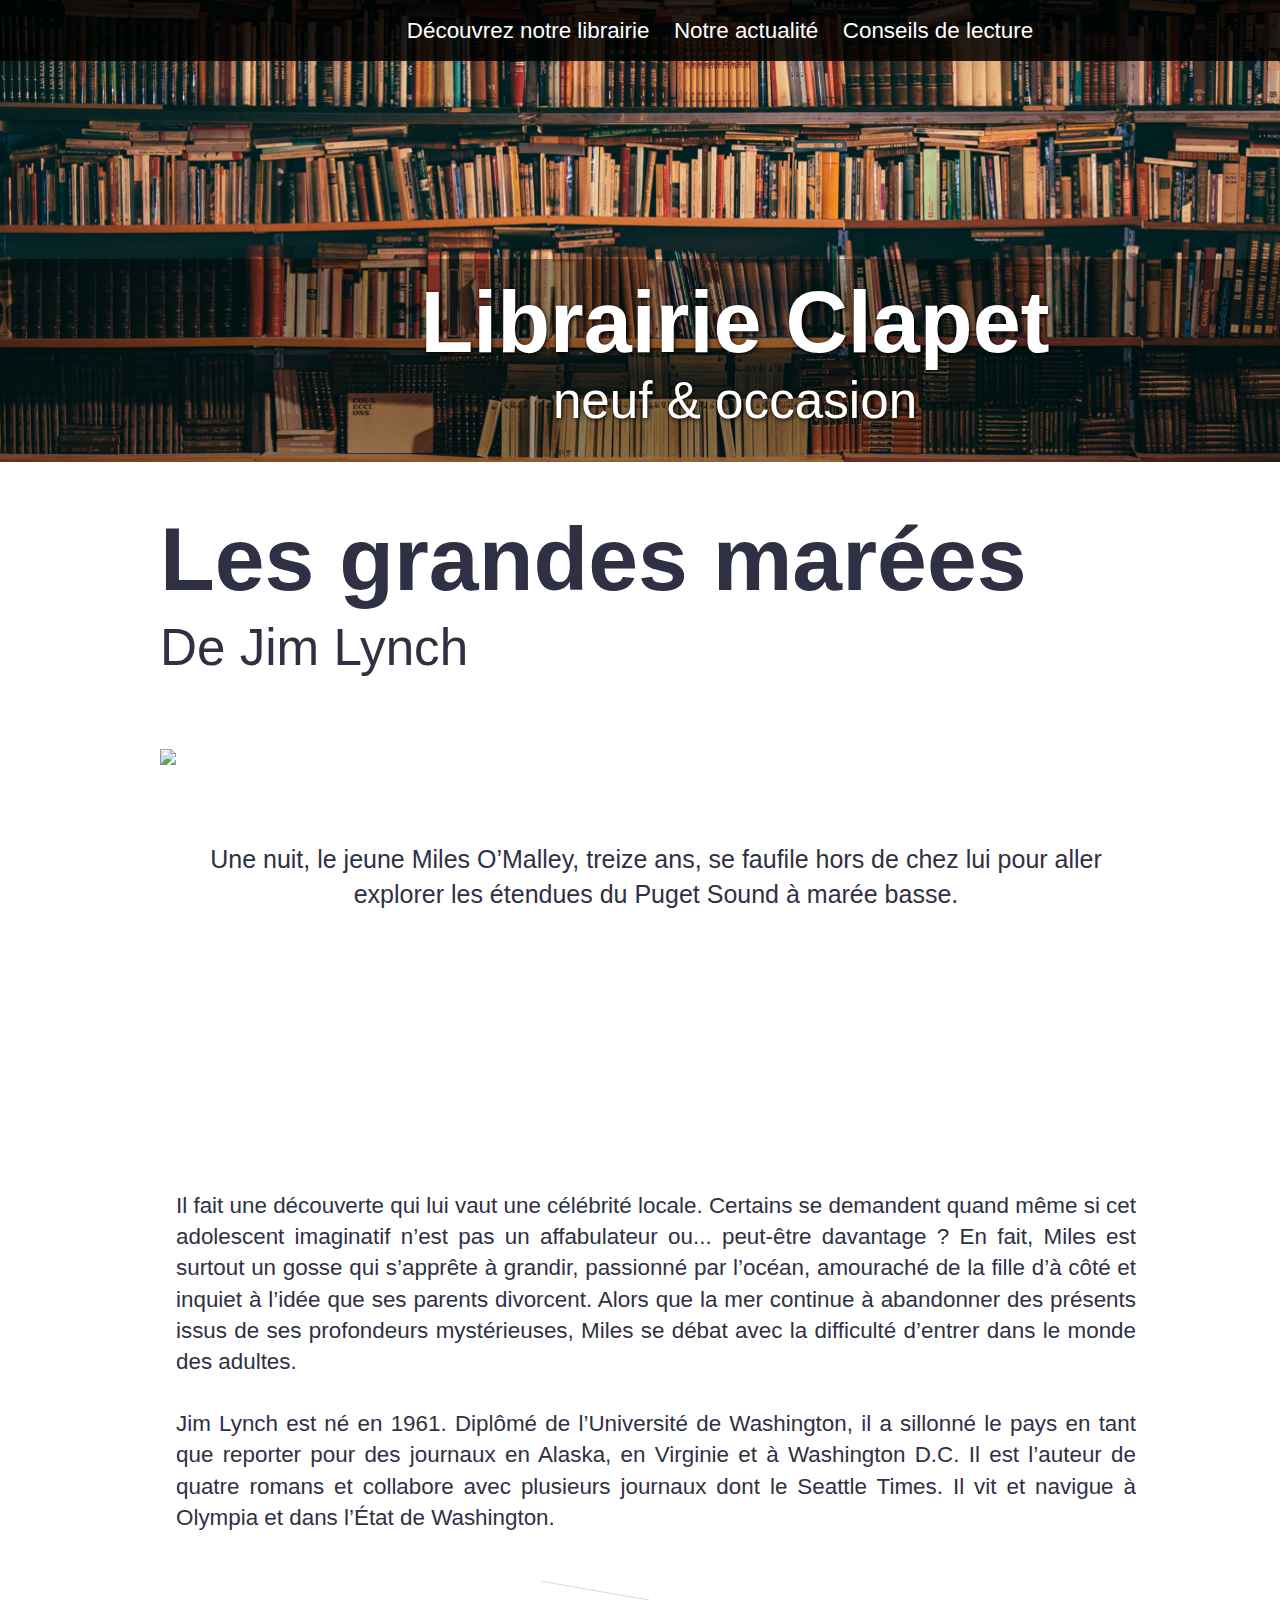
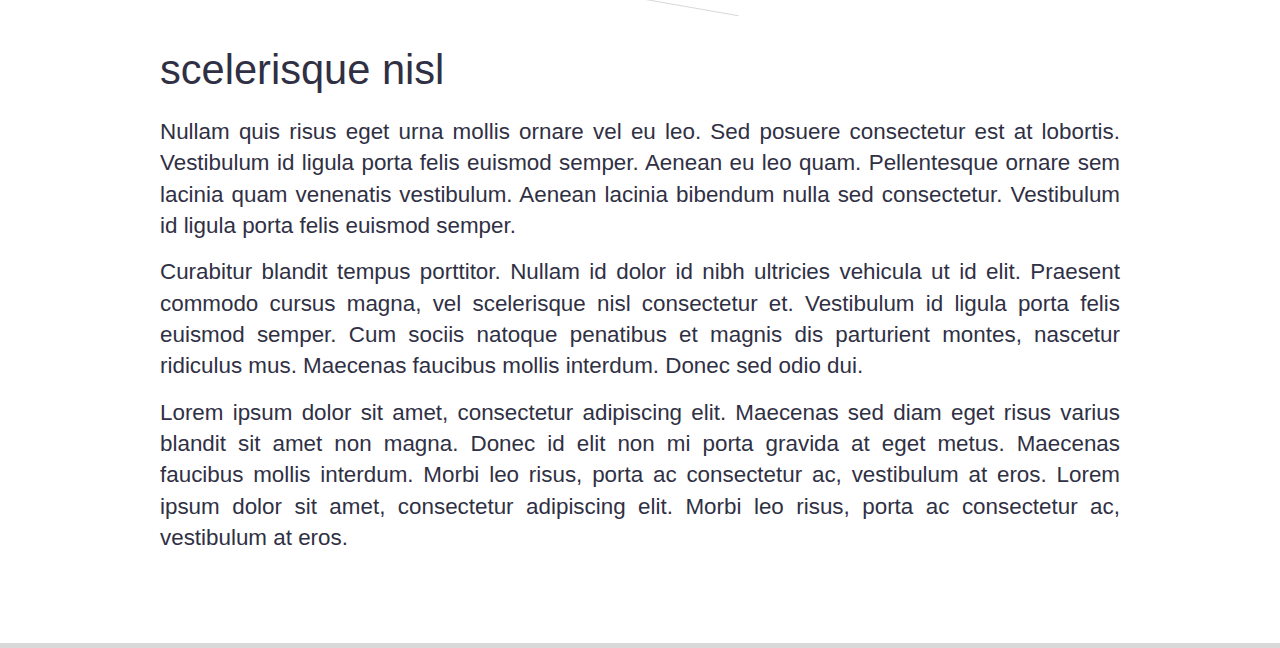
==== conseils-de-lecture.html @ 6bdda00c "news-date / parenst et enfants" ====
<!DOCTYPE html>
<html>
  <head>
    <title>Librairie Clapet</title>
    <meta name="description" content="Librairie généraliste et enthousiaste !">
    <meta charset="utf-8">
    <meta http-equiv="Content-Type" content="text/html; charset=utf-8">
    <meta http-equiv="X-UA-Compatible" content="IE=edge,chrome=1">
    <meta name="viewport" content=", width=device-width, initial-scale=1">
    <link rel="shortcut icon" href="./img/favicon.ico">
    <link rel="apple-touch-icon" href="./img/favicon.ico">
    <link rel="stylesheet" href="./css/reset.css">
    <link rel="stylesheet" href="./css/main.css">
  </head>
  <body>
    <div class="header page-single conseils-de-lecture" id="header">
      <nav class="header__nav nav-main">
        <ul class="nav-main__list container">
          <li class="nav-main__item"><a class="nav-main__link" href="./decouvrez-notre-librairie.html">Découvrez notre librairie</a></li>
          <li class="nav-main__item"><a class="nav-main__link" href="./notre-actualite.html">Notre actualité</a></li>
          <li class="nav-main__item"><a class="nav-main__link" href="./conseils-de-lecture.html">Conseils de lecture</a></li>
        </ul>
      </nav><a class="header__content container" href="./index.html">
        <h1 class="header__title">Librairie Clapet</h1>
        <p class="header__subtitle">neuf &amp; occasion</p></a>
    </div>
    <div class="container page-single conseils-de-lecture">
      <div class="page-single__header">
        <h2 class="page-single__title"><b>Les grandes marées</b></h2>
        <h2 class="page-single__subtitle">De Jim Lynch</h2>
      </div>

      <div class="parent">
      <img src="./img/cover-large.png">
<div class="enfant">
      <p class="chapo">Une nuit, le jeune Miles O’Malley, treize ans, se faufile hors de chez lui pour aller explorer les étendues du Puget Sound à marée basse.</p>
      <p>Il fait une découverte qui lui vaut une célébrité locale. Certains se demandent quand même si cet adolescent imaginatif n’est pas un affabulateur ou... peut-être davantage ? En fait, Miles est surtout un gosse qui s’apprête à grandir, passionné par l’océan, amouraché de la fille d’à côté et inquiet à l’idée que ses parents divorcent. Alors que la mer continue à abandonner des présents issus de ses profondeurs mystérieuses, Miles se débat avec la difficulté d’entrer dans le monde des adultes.</p>
      <p>Jim Lynch est né en 1961. Diplômé de l’Université de Washington, il a sillonné le pays en tant que reporter pour des journaux en Alaska, en Virginie et à Washington D.C. Il est l’auteur de quatre romans et collabore avec plusieurs journaux dont le Seattle Times. Il vit et navigue à Olympia et dans l’État de Washington.</p>
   
   </div>
      </div>
      <hr class="separator">

      <h3>scelerisque nisl</h3>
      <p>Nullam quis risus eget urna mollis ornare vel eu leo. Sed posuere consectetur est at lobortis. Vestibulum id ligula porta felis euismod semper. Aenean eu leo quam. Pellentesque ornare sem lacinia quam venenatis vestibulum. Aenean lacinia bibendum nulla sed consectetur. Vestibulum id ligula porta felis euismod semper.</p>
      <p>Curabitur blandit tempus porttitor. Nullam id dolor id nibh ultricies vehicula ut id elit. Praesent commodo cursus magna, vel scelerisque nisl consectetur et. Vestibulum id ligula porta felis euismod semper. Cum sociis natoque penatibus et magnis dis parturient montes, nascetur ridiculus mus. Maecenas faucibus mollis interdum. Donec sed odio dui.</p>
      <p>Lorem ipsum dolor sit amet, consectetur adipiscing elit. Maecenas sed diam eget risus varius blandit sit amet non magna. Donec id elit non mi porta gravida at eget metus. Maecenas faucibus mollis interdum. Morbi leo risus, porta ac consectetur ac, vestibulum at eros. Lorem ipsum dolor sit amet, consectetur adipiscing elit. Morbi leo risus, porta ac consectetur ac, vestibulum at eros.</p>
    </div>
    <script src="./js/main.js"></script>
  </body>
</html>
---- css/main.css ----
/**
* -----------
* Global
* -----------
*/

body {
  margin: auto;
  border-bottom: 5px solid #d9d9d9;
  padding-bottom: 75px;
  font-family: 'Montserrat', sans-serif;
  text-align: center ;
  font-weight: 400;
  color: #303044;
}

p, li, td, th, textarea, caption, pre, blockquote, label, input, select, textarea {
  font-size: 1.4em;
  line-height: 1.4;
}

li {
  margin: 5px 0;
}

p {
  margin: 15px 0;
}

b, strong, optgroup {
  font-weight: 700;
}

h1 {
  margin: 25px 0;
  font-size: 6.4em;
  font-weight: 700;
  font-family: 'Montserrat', sans-serif;
}

h2 {
  margin: 25px 0;
  font-size: 64px;
  font-weight: 200;
  text-align: left ;
  font-family: 'Montserrat', sans-serif;
}

h3 {
  margin: 25px 0;
  font-size: 2.6em;
  font-weight: 200;
  text-align: left ;
  font-family: 'Montserrat', sans-serif;
}

h4 {
  margin: 20px 0;
  font-size: 1.6em;
  font-family: 'Montserrat', sans-serif;
  text-align: left ;
}

h5 {
  margin: 20px 0;
  font-size: 1.6em;
  font-family: 'Montserrat', sans-serif;
}

h6 {
  margin: 15px 0;
  font-size: 1.4em;
  font-family: 'Montserrat', sans-serif;
}

h1, h2, h3, h4, h5, h6 {
  font-family: Helvetica, Arial, sans-serif;
  line-height: 1;
  font-family: 'Montserrat', sans-serif;
}

a, button {
  color: #d86324;
  text-decoration: none;
}
a:hover, button:hover {
  text-decoration: underline;
}

button {
  background-color: transparent;
  color: #d86324;
}


/**
* -----------
* Layout
* -----------
*/

.container {
  margin: auto;
  padding: 0 15px;
  width: 960px;
  max-width: 100%;
  text-align: center;
}

.text-container {
  margin: auto;
  max-width: 960px;
}

.columns {
  display: flex;
}

.column {
  max-width: 100%;
}

.column + .column {
  margin-left: 40px;
}

.column--50 {
  width: 50%;
}

.column--grow {
  flex-grow: 1;
}

.column--shrink {
  flex-shrink: 1;
}

.column--580 {
  width: 580px;
}


/**
* -----------
* Objects
* -----------
*/

.list-inline {
  display: block;
  margin: 0;
  padding: 0;
}
.list-inline > * {
  display: inline-block;
  margin: 5px;
  padding: 0;
}

@media screen and (min-width: 780px) {
  .list-flex {
    display: flex;
    justify-content: space-between;
  }
}

.link-block {
  display: block;
  color: inherit;
}
.link-block:hover {
  text-decoration: none;
}

.align-left {
  text-align: left;
}

.align-center {
  text-align: center;
}

.align-right {
  text-align: right;
}

.align-justify {
  text-align: justify;
}

.align-justify.align-center {
  text-align-last: center;
}

/**
* texts & images
*/

.important {
  font-size: 2.5em;
}

.introduction {
  font-size: 1.7em;
}

.chapo {
  font-size: 25px;
  width : 960px;
  height: 240px ;
  text-align: center;
  margin: 93px auto;
  }

.full-width {
  display: block;
  width: 100%;
  margin: 50px auto;
}


/**
* -----------
* Components
* -----------
*/


/**
* header
*/
.header {
  position: relative;
  margin-right: auto;
  margin-left: auto;
  margin-bottom: 35px;
  width: 1440px;
  height: 462px;
  background: url("../img/header-bg.png");
  background-size: cover;
  background-position: center bottom;
  overflow: hidden;
}


.header__content {
  display: block;
  margin: 0;
  position: absolute;
  padding-top: 20px;
  padding-bottom: 25px;
  bottom: 0;
  width: 100%;
  text-align: center;
  color: white;
  font-family: "Montserrat", "Avenir Next", Helvetica, Arial, sans-serif;
  text-shadow: 1px 1px 4px #000;
  background: rgba(0, 0, 0, 0.4);
}
.header__content:hover {
  text-decoration: none;
}

.header__title {
  font-size: 5.4em;
  margin: 0;
}

.header__subtitle {
  margin: 0;
  font-size: 3.2em;
  font-weight: 100;
  text-shadow: 1px 1px 5px #000;
}


.header__nav {
  background-color: rgba(0, 0, 0, 0.85);
}

.nav-main__item {
  display: inline-block;
}

.nav-main__link {
  display: block;
  padding: 10px;
  color: #fff;
}
.nav-main__link:hover {
  text-decoration: none;
  color: #d86324;
}


/**
* separator
*/
.separator {
  display: block;
  margin: 50px auto;
  width: 200px;
  height: 1px;
  border: none;
  background-color: #d9d9d9;
  transform: rotate(10deg)
}

.separator::before {
  content: "";
  display: block;
  margin: 50px auto;
  width: 200px;
  height: 1px;
  border: none;
  background-color: #d9d9d9;
  transform :rotate(-20deg)
}
/**
* honey-pot
*/

.honey-pot-list {
  text-align: center;
  display: flex; 
}

.honey-pot {
  display: inline-block;
  margin: auto;
  text-align: center;
}

.honey-pot__link {
  color: #303044;
}
.honey-pot__link:hover {
  color: #d86324;
}

.honey-pot__thumbnail {
  position: relative;
  display: inline-block;
  margin-bottom: 10px;
  filter: grayscale(0);
}

.honey-pot__thumbnail:hover {
  filter: grayscale(60%);
}

.honey-pot__thumbnail img {
  display: block;
}

.honey-pot__title {
  margin: 0;
  font-size: 2em;
  font-weight: bold;
}

.honey-pot__subtitle {
  margin: 0;
  font-size: 1.6em;
  font-weight: 200;
}


/**
* news
*/

.news__link:hover {
  color: #d86324;
}

.news__link:hover .news__thumbnail {
  -webkit-filter: grayscale(60%);
  filter: grayscale(60%);
  -webkit-transition-delay: 0ms;
  -o-transition-delay: 0ms;
  transition-delay: 0ms;
}


.news__thumbnail {
  margin-bottom: 10px;
  filter: grayscale(0);
}

.news__image {
  display: block;
  width: 100%;
}

.news__date {
  margin: 0;
  font-size: 1.8em;
  color: #e8a27d;
  text-align:left;
}

.news__title {
  margin: 0 0 15px;
  font-weight: bold;
  font-size: 2em;
  line-height: 1.4;
}

.news__text {
  margin: 0;
  font-size: 1.4em;
  line-height: 1.4;
}

.page-list .news {
  margin: 0 auto 20px auto;
  border-bottom: 1px solid #b0b0c5;
  padding-bottom: 20px;
  max-width: 320px;
}

.news--main {
  padding-bottom: 35px;
  border-bottom: 1px solid #b0b0c5;
  text-align:left;
}
.news--main .news__link {
  display: flex;
  align-items: flex-start;
}
.news--main .news__thumbnail {
  margin-bottom: 0;
  margin-right: 40px;
  min-width: 360px;
}


/**
* news-list
*/
.news-list {
  display: grid;
  grid-gap: 35px;
  grid-template-columns: repeat(3, 1fr);
  grid-template-rows: auto;
  margin-bottom: 35px;
}

.news-list .news-list__news--main {
  grid-column: span 3;
}

.news-list__news {
  grid-column: span 1;
}

/**
* -----------
* Trumps
* -----------
*/


/**
* single
*/
.page-single {
  text-align: justify;
}

.page-single__header {
  margin-bottom: 75px;
}

.page-single__title {
  margin: 0;
  font-size: 5.6em;
  line-height: 1.4;
  font-weight: 500;
}

.page-single__subtitle {
  margin: 0;
  font-size: 3.2em;
  font-weight: 200;
}


/**
* decouvrez-notre-librairie
*/
.container.decouvrez-notre-librairie {
  text-align: center;
  width: 1440px;
  height: 2931px;
}


/**
* index
*/



.index-title {
  text-align: center;
  margin-bottom: 35px;
}





.parent{
  display: flex;
}

.enfant{
  display: flex;
  flex-direction: column;
}
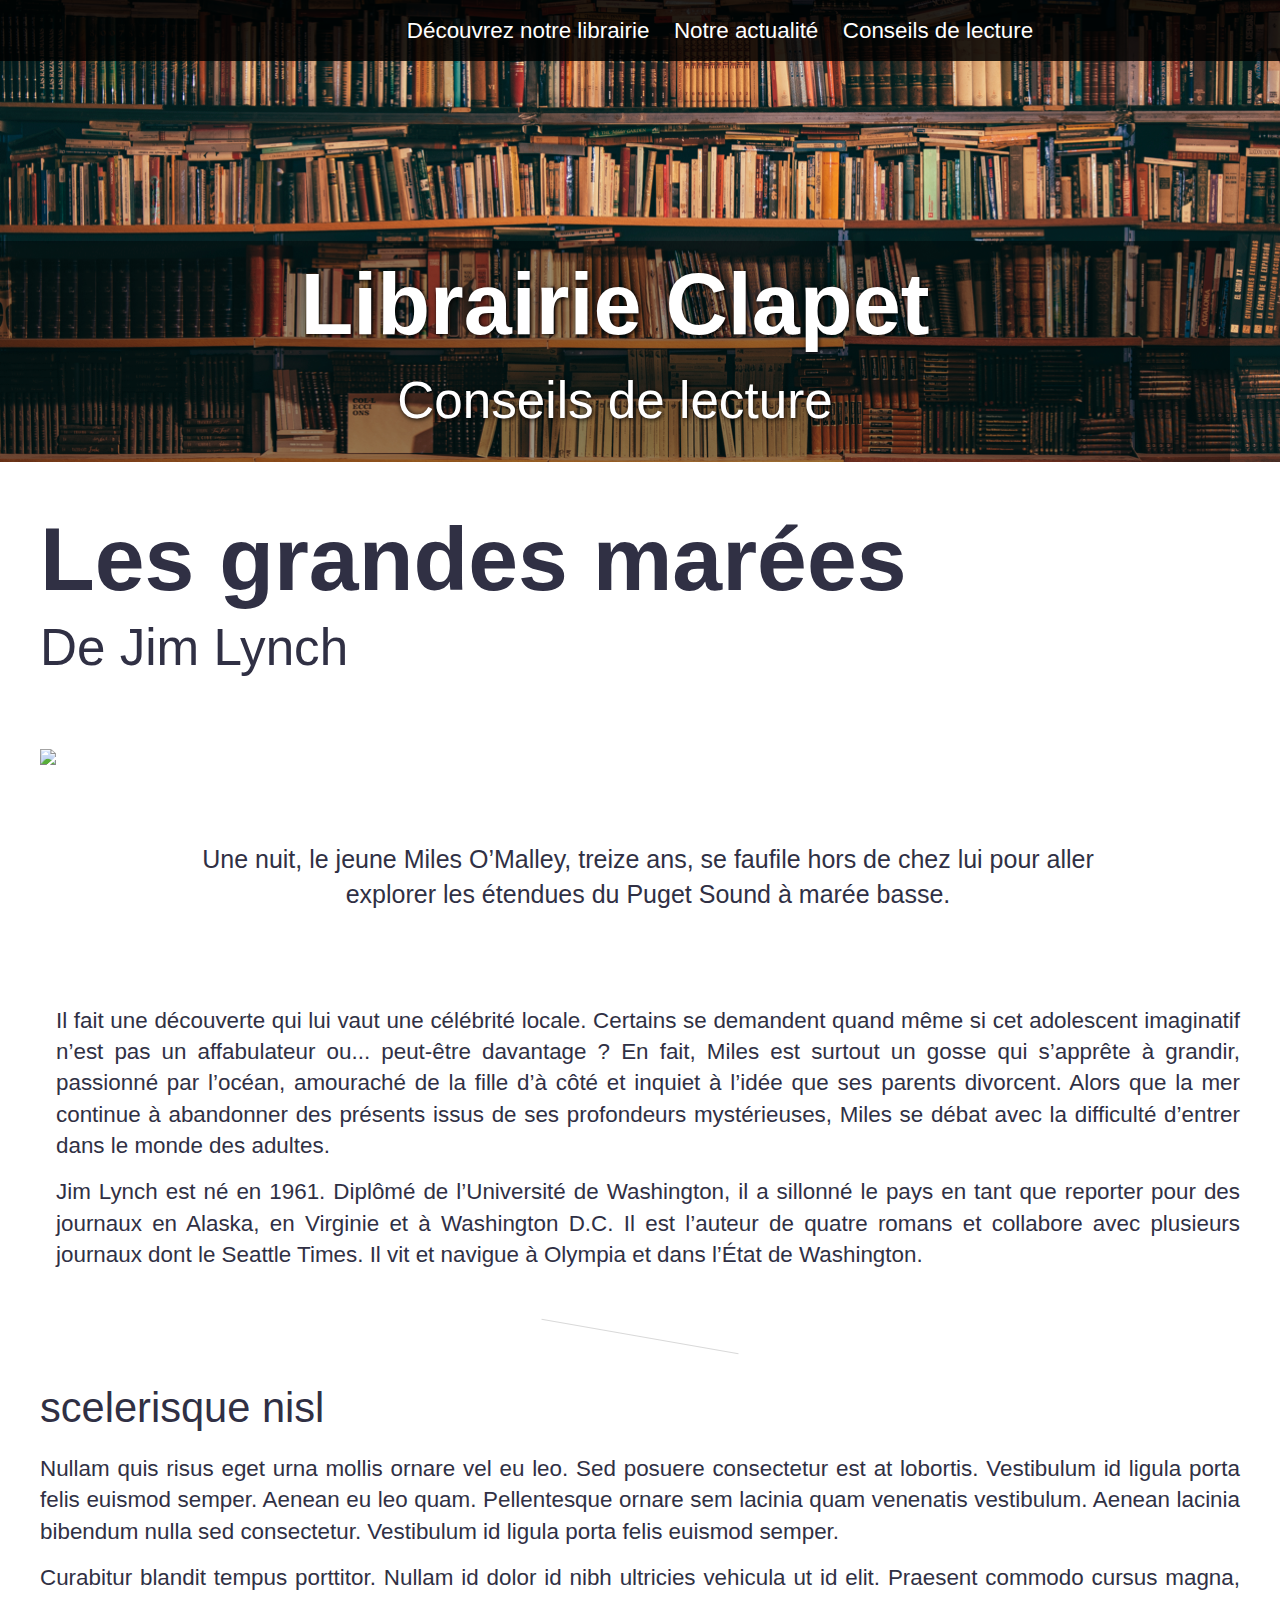
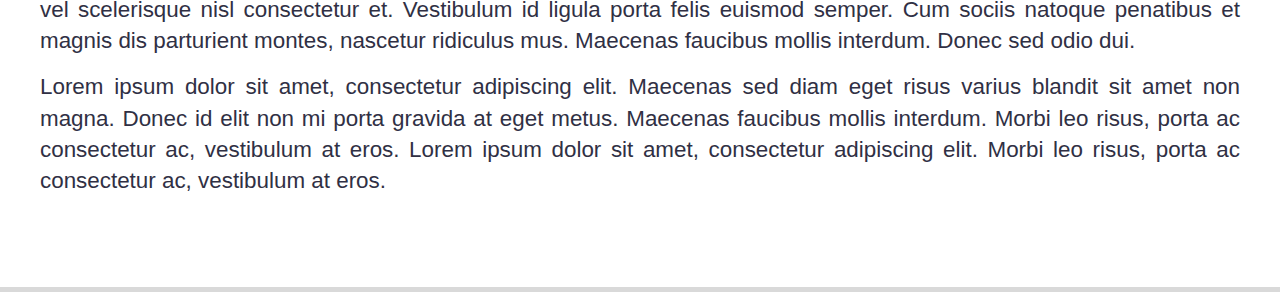
==== commit 03f588a2: "Conseils de lecture" ====
--- a/conseils-de-lecture.html
+++ b/conseils-de-lecture.html
@@ -21,8 +21,8 @@
           <li class="nav-main__item"><a class="nav-main__link" href="./conseils-de-lecture.html">Conseils de lecture</a></li>
         </ul>
       </nav><a class="header__content container" href="./index.html">
-        <h1 class="header__title">Librairie Clapet</h1>
-        <p class="header__subtitle">neuf &amp; occasion</p></a>
+        <h1 class="header__title">Librairie Clapet</h1><br/>
+        <p class="header__subtitle">Conseils de lecture</p></a>
     </div>
     <div class="container page-single conseils-de-lecture">
       <div class="page-single__header">
--- a/css/main.css
+++ b/css/main.css
@@ -103,8 +103,8 @@
 .container {
   margin: auto;
   padding: 0 15px;
-  width: 960px;
-  max-width: 100%;
+  width: 100%;
+  max-width: 1200px;
   text-align: center;
 }
 
@@ -208,8 +208,7 @@
 
 .chapo {
   font-size: 25px;
-  width : 960px;
-  height: 240px ;
+  max-width : 960px;
   text-align: center;
   margin: 93px auto;
   }
@@ -503,22 +502,23 @@
 * index
 */
 
-
-
 .index-title {
   text-align: center;
   margin-bottom: 35px;
 }
 
-
-
-
-
+/**
+* conseils-de-lecture
+*/
 .parent{
   display: flex;
 }
 
 .enfant{
-  display: flex;
-  flex-direction: column;
-}+
+}
+
+.conseils-de-lecture .chapo {
+  font-size: 25px;
+
+  }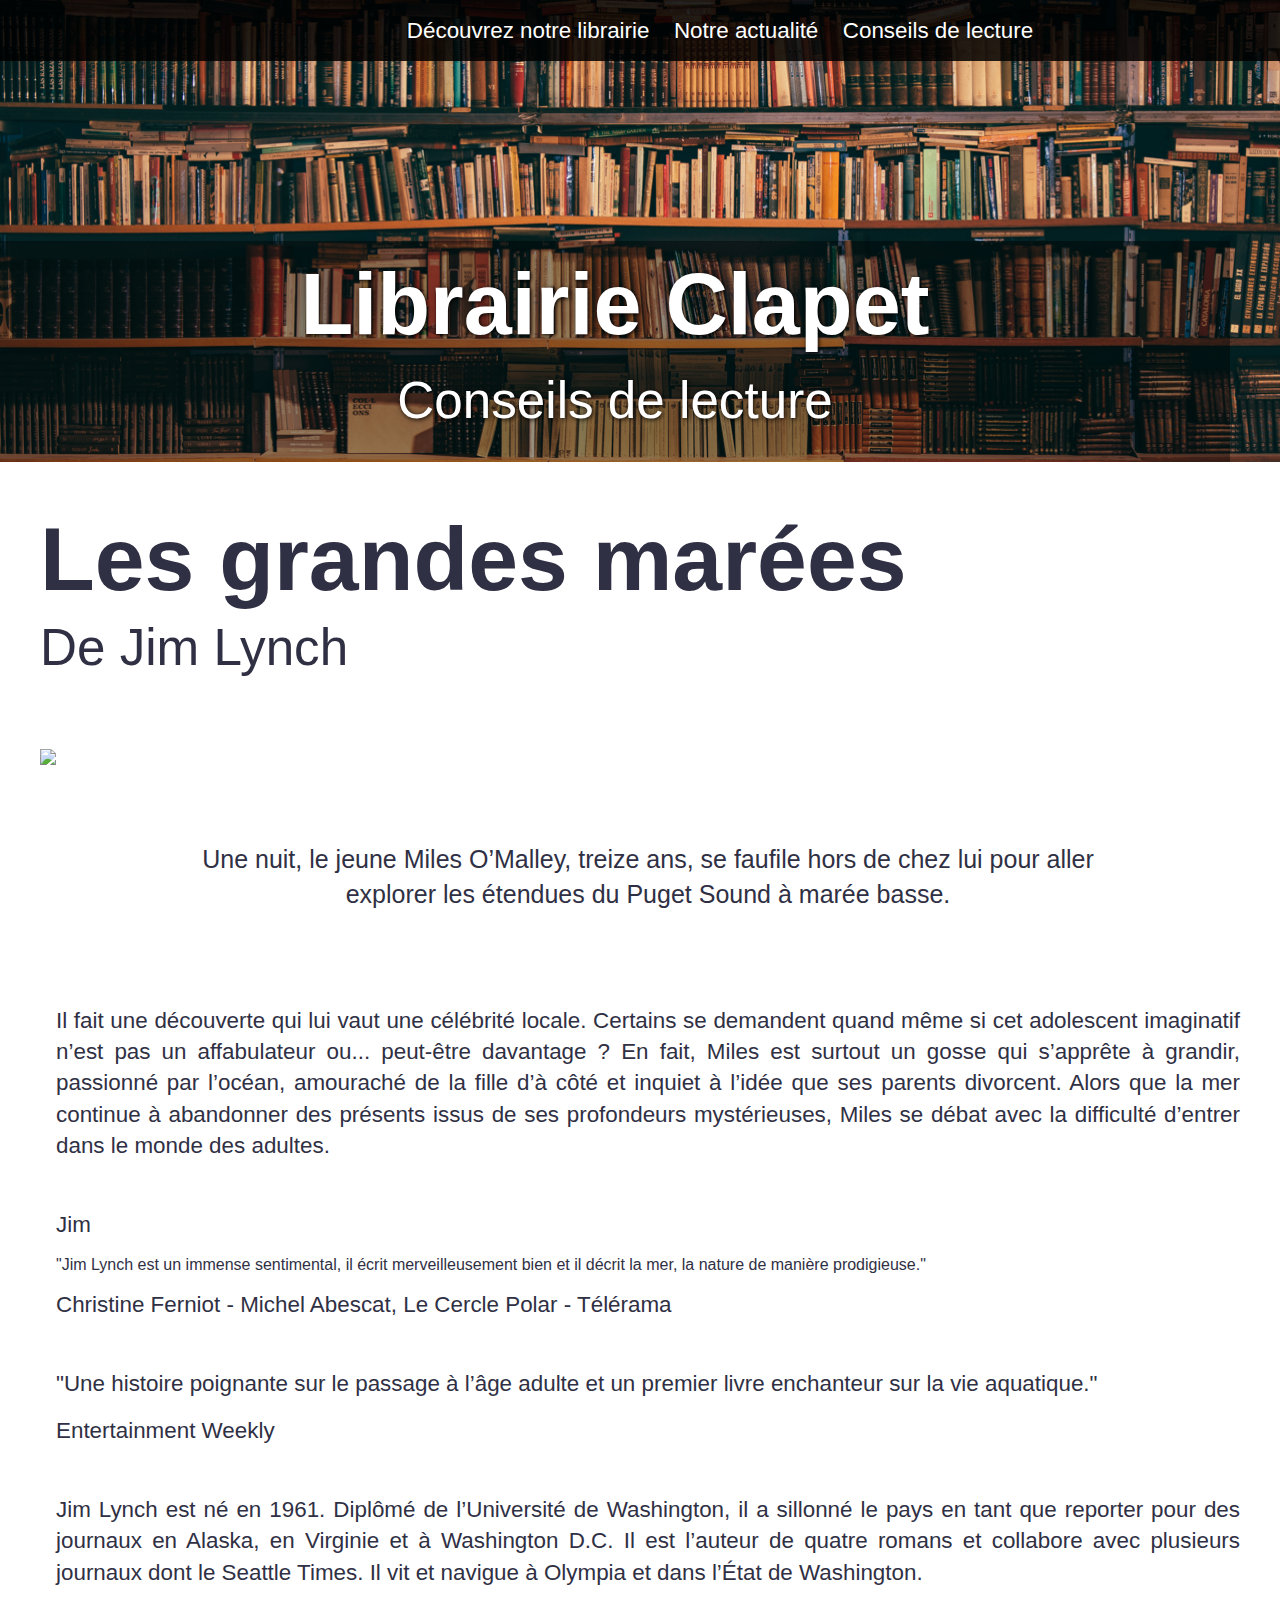
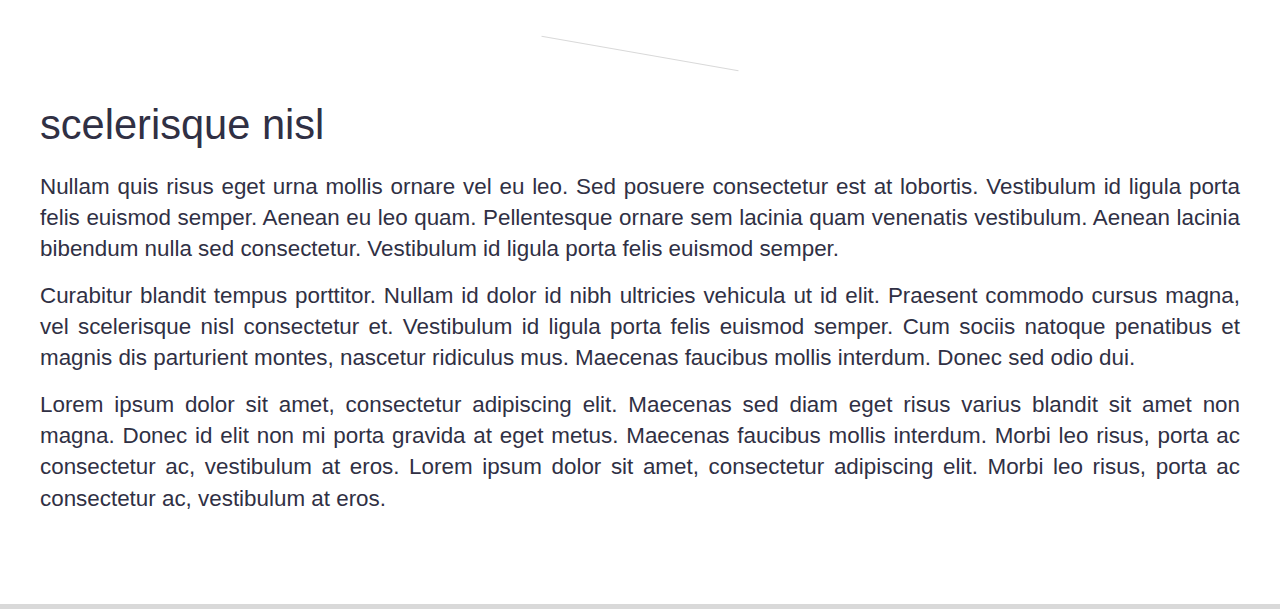
==== commit 3c6188d8: "Update conseils-de-lecture.html" ====
--- a/conseils-de-lecture.html
+++ b/conseils-de-lecture.html
@@ -34,7 +34,11 @@
       <img src="./img/cover-large.png">
 <div class="enfant">
       <p class="chapo">Une nuit, le jeune Miles O’Malley, treize ans, se faufile hors de chez lui pour aller explorer les étendues du Puget Sound à marée basse.</p>
-      <p>Il fait une découverte qui lui vaut une célébrité locale. Certains se demandent quand même si cet adolescent imaginatif n’est pas un affabulateur ou... peut-être davantage ? En fait, Miles est surtout un gosse qui s’apprête à grandir, passionné par l’océan, amouraché de la fille d’à côté et inquiet à l’idée que ses parents divorcent. Alors que la mer continue à abandonner des présents issus de ses profondeurs mystérieuses, Miles se débat avec la difficulté d’entrer dans le monde des adultes.</p>
+      <p>Il fait une découverte qui lui vaut une célébrité locale. Certains se demandent quand même si cet adolescent imaginatif n’est pas un affabulateur ou... peut-être davantage ? En fait, Miles est surtout un gosse qui s’apprête à grandir, passionné par l’océan, amouraché de la fille d’à côté et inquiet à l’idée que ses parents divorcent. Alors que la mer continue à abandonner des présents issus de ses profondeurs mystérieuses, Miles se débat avec la difficulté d’entrer dans le monde des adultes.</p><br/>
+      <p>Jim</p>&quot;Jim Lynch est un immense sentimental, il écrit merveilleusement bien et il décrit la mer, la nature de manière prodigieuse.&quot;
+      <p>Christine Ferniot - Michel Abescat, Le Cercle Polar - Télérama</p><br/>
+      <p>&quot;Une histoire poignante sur le passage à l’âge adulte et un premier livre enchanteur sur la vie aquatique.&quot;</p>
+      <p>Entertainment Weekly</p><br/>
       <p>Jim Lynch est né en 1961. Diplômé de l’Université de Washington, il a sillonné le pays en tant que reporter pour des journaux en Alaska, en Virginie et à Washington D.C. Il est l’auteur de quatre romans et collabore avec plusieurs journaux dont le Seattle Times. Il vit et navigue à Olympia et dans l’État de Washington.</p>
    
    </div>
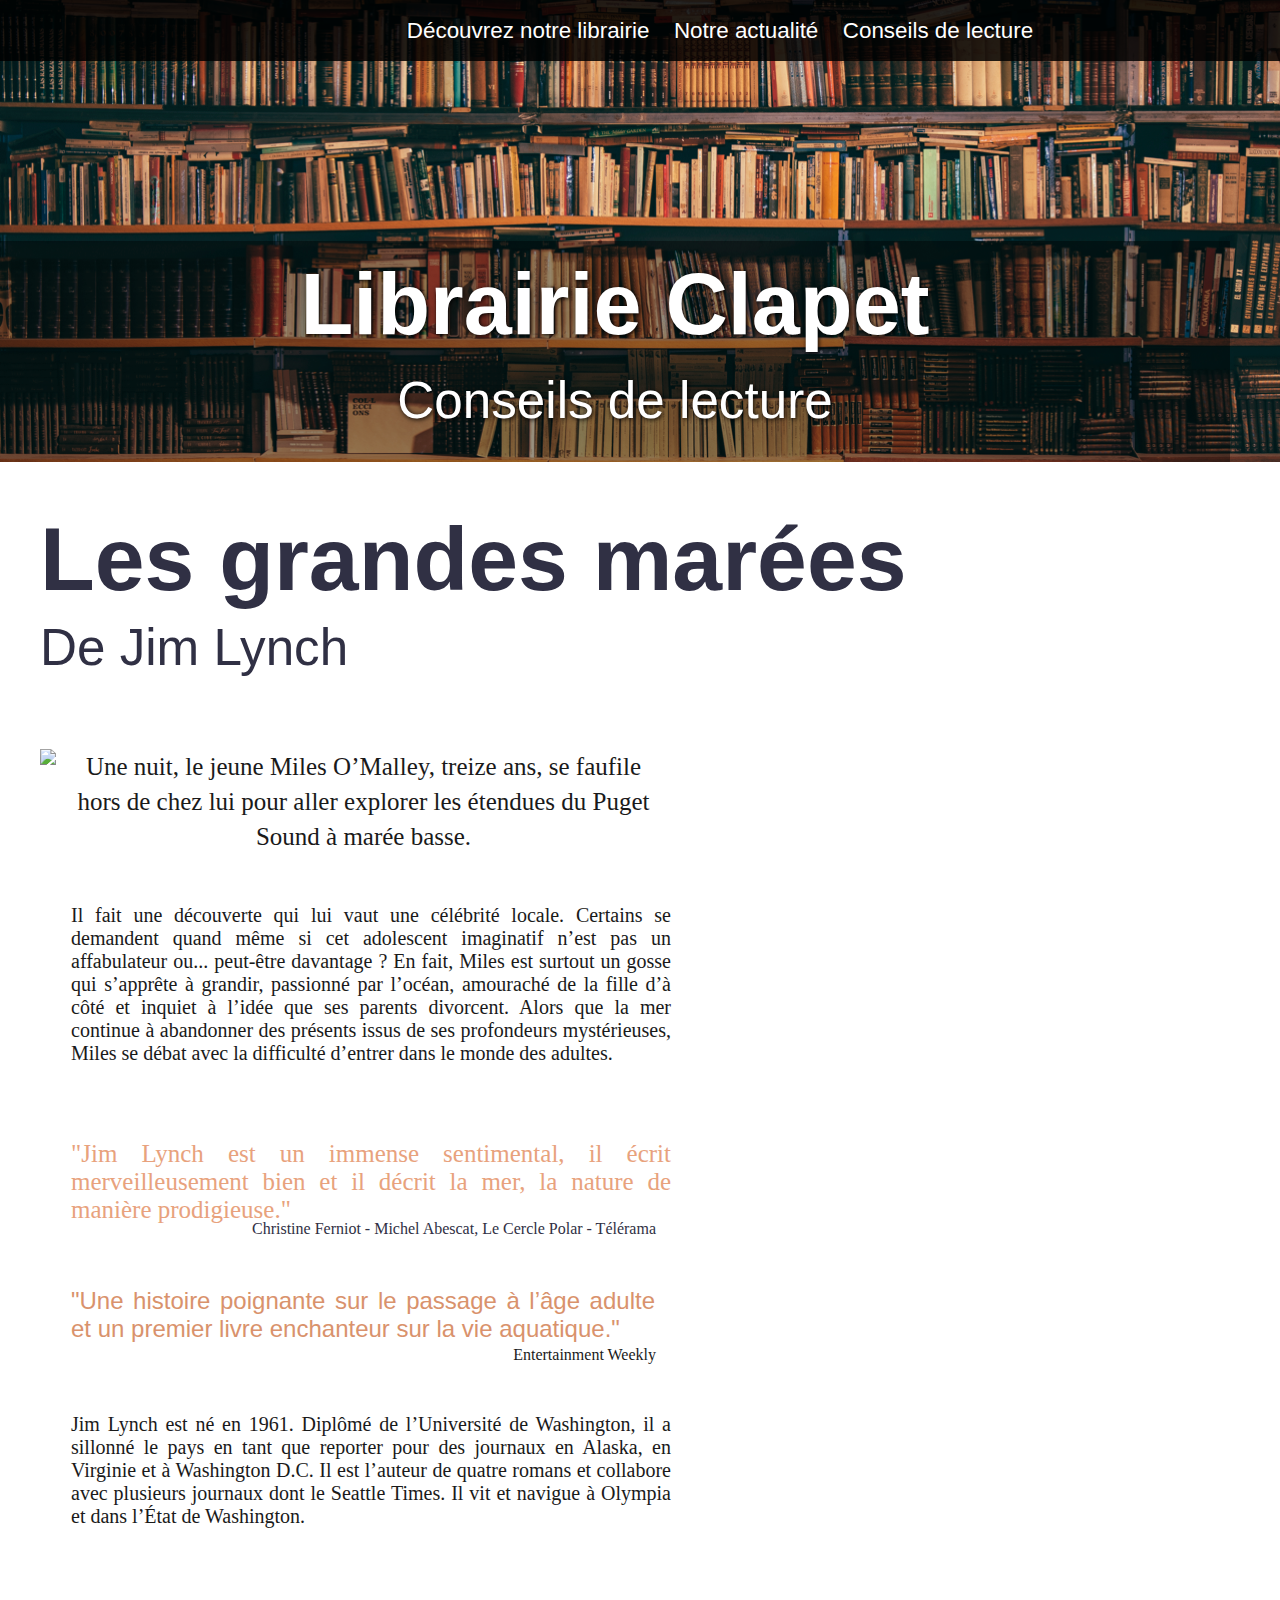
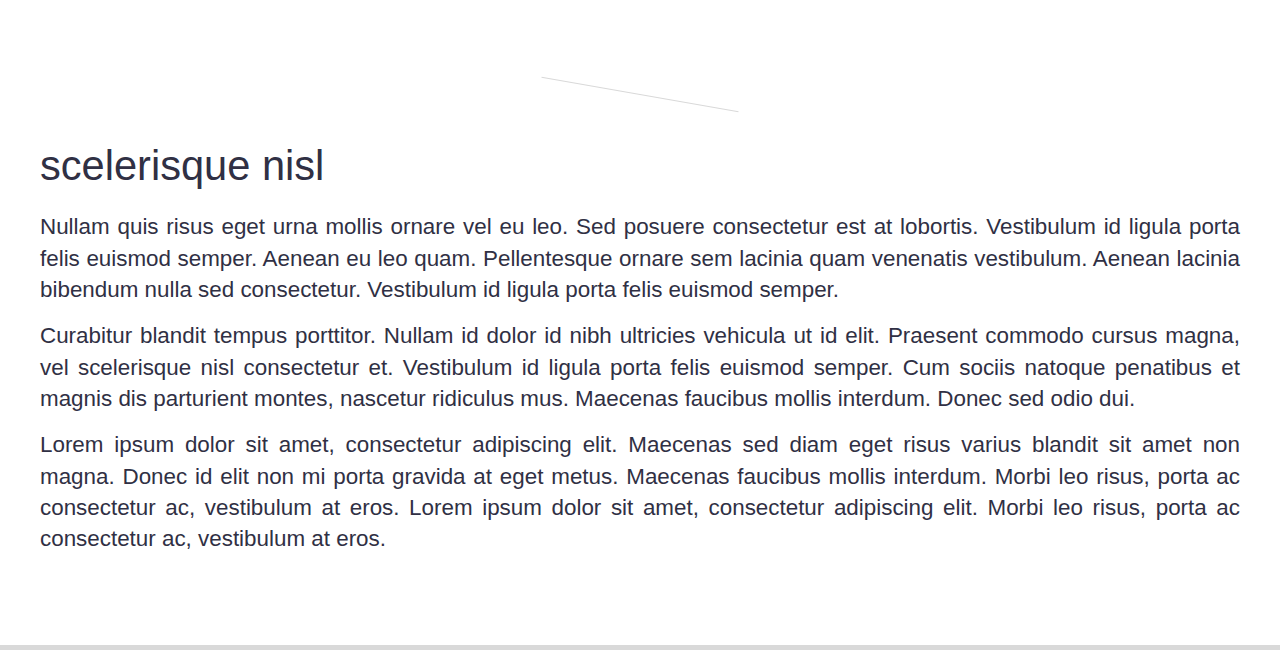
==== commit 8af1bbbb: "Les différents paragraphes" ====
--- a/conseils-de-lecture.html
+++ b/conseils-de-lecture.html
@@ -34,14 +34,14 @@
       <img src="./img/cover-large.png">
 <div class="enfant">
       <p class="chapo">Une nuit, le jeune Miles O’Malley, treize ans, se faufile hors de chez lui pour aller explorer les étendues du Puget Sound à marée basse.</p>
-      <p>Il fait une découverte qui lui vaut une célébrité locale. Certains se demandent quand même si cet adolescent imaginatif n’est pas un affabulateur ou... peut-être davantage ? En fait, Miles est surtout un gosse qui s’apprête à grandir, passionné par l’océan, amouraché de la fille d’à côté et inquiet à l’idée que ses parents divorcent. Alors que la mer continue à abandonner des présents issus de ses profondeurs mystérieuses, Miles se débat avec la difficulté d’entrer dans le monde des adultes.</p><br/>
-      <p>Jim</p>&quot;Jim Lynch est un immense sentimental, il écrit merveilleusement bien et il décrit la mer, la nature de manière prodigieuse.&quot;
-      <p>Christine Ferniot - Michel Abescat, Le Cercle Polar - Télérama</p><br/>
-      <p>&quot;Une histoire poignante sur le passage à l’âge adulte et un premier livre enchanteur sur la vie aquatique.&quot;</p>
-      <p>Entertainment Weekly</p><br/>
-      <p>Jim Lynch est né en 1961. Diplômé de l’Université de Washington, il a sillonné le pays en tant que reporter pour des journaux en Alaska, en Virginie et à Washington D.C. Il est l’auteur de quatre romans et collabore avec plusieurs journaux dont le Seattle Times. Il vit et navigue à Olympia et dans l’État de Washington.</p>
+      <p><p class="paragraphe1">Il fait une découverte qui lui vaut une célébrité locale. Certains se demandent quand même si cet adolescent imaginatif n’est pas un affabulateur ou... peut-être davantage ? En fait, Miles est surtout un gosse qui s’apprête à grandir, passionné par l’océan, amouraché de la fille d’à côté et inquiet à l’idée que ses parents divorcent. Alors que la mer continue à abandonner des présents issus de ses profondeurs mystérieuses, Miles se débat avec la difficulté d’entrer dans le monde des adultes.</p></p><br/>
+      <p><p class="paragraphe2">&quot;Jim Lynch est un immense sentimental, il écrit merveilleusement bien et il décrit la mer, la nature de manière prodigieuse.&quot; </p>
+      <p><p class="ligne1">Christine Ferniot - Michel Abescat, Le Cercle Polar - Télérama</p></p><br/>
+      <p><p class="paragraphe3"> &quot;Une histoire poignante sur le passage à l’âge adulte et un premier livre enchanteur sur la vie aquatique.&quot;</p>
+      <p><p class="ligne2">Entertainment Weekly</p></p><br/>
+      <p><p class="paragraphe4">Jim Lynch est né en 1961. Diplômé de l’Université de Washington, il a sillonné le pays en tant que reporter pour des journaux en Alaska, en Virginie et à Washington D.C. Il est l’auteur de quatre romans et collabore avec plusieurs journaux dont le Seattle Times. Il vit et navigue à Olympia et dans l’État de Washington.</p>
+ </div>
    
-   </div>
       </div>
       <hr class="separator">
 
--- a/css/main.css
+++ b/css/main.css
@@ -515,10 +515,108 @@
 }
 
 .enfant{
+  font-family: 'Montserrat', sans-serif;
+
+}
 
 }
 
 .conseils-de-lecture .chapo {
   font-size: 25px;
-
-  }+  }
+.chapo{
+    width: 600px;
+    margin: auto;
+    margin-bottom: 50px;
+    font-family: WorkSans;
+    font-size: 25px;
+    font-weight: normal;
+    color: #1a1a1a;}
+
+.paragraphe1{
+  margin-left: 15px;
+    width: 600px;
+    height: 216px;
+    margin-bottom: -28px;
+    font-family: WorkSans;
+    font-size: 20px;
+    font-weight: normal;
+    font-style: normal;
+    font-stretch: normal;
+    line-height: normal;
+    letter-spacing: normal;
+    text-align: justify;
+    color: #1a1a1a;
+}
+
+.paragraphe2{
+  margin-left: 15px;
+  width: 600px;
+  font-family: WorkSans;
+  font-size: 25px;
+  font-weight: normal;
+  font-style: normal;
+  font-stretch: normal;
+  line-height: normal;
+  letter-spacing: normal;
+  text-align: justify;
+  color: #e8a27d;
+}
+
+.ligne1{
+  margin-top: -19px;
+  width: 600px;
+  height: 19px;
+  font-family: WorkSans;
+  font-size: 16px;
+  font-weight: normal;
+  font-style: normal;
+  font-stretch: normal;
+  line-height: normal;
+  letter-spacing: normal;
+  text-align: right;
+}
+
+.paragraphe3{
+  margin-left: 15px;
+  width: 584px;
+  height: 87px;
+  font-family: 'Montserrat', sans-serif;
+  font-size: 24px;
+  font-weight: 300;
+  font-style: normal;
+  font-stretch: normal;
+  line-height: normal;
+  letter-spacing: normal;
+  color: #d9926c;
+}
+
+.ligne2{
+  width: 600px;
+  height: 19px;
+  margin-top: -43px;
+  font-family: WorkSans;
+  font-size: 16px;
+  font-weight: normal;
+  font-style: normal;
+  font-stretch: normal;
+  line-height: normal;
+  letter-spacing: normal;
+  text-align: right;
+  color: #1a1a1a;
+}
+
+.paragraphe4{
+  margin-left: 15px;
+  width: 600px;
+  height: 216px;
+  font-family: WorkSans;
+  font-size:20px;
+  font-weight: normal;
+  font-style: normal;
+  font-stretch: normal;
+  line-height: normal;
+  letter-spacing: normal;
+  text-align: justify;
+  color: #1a1a1a;
+}